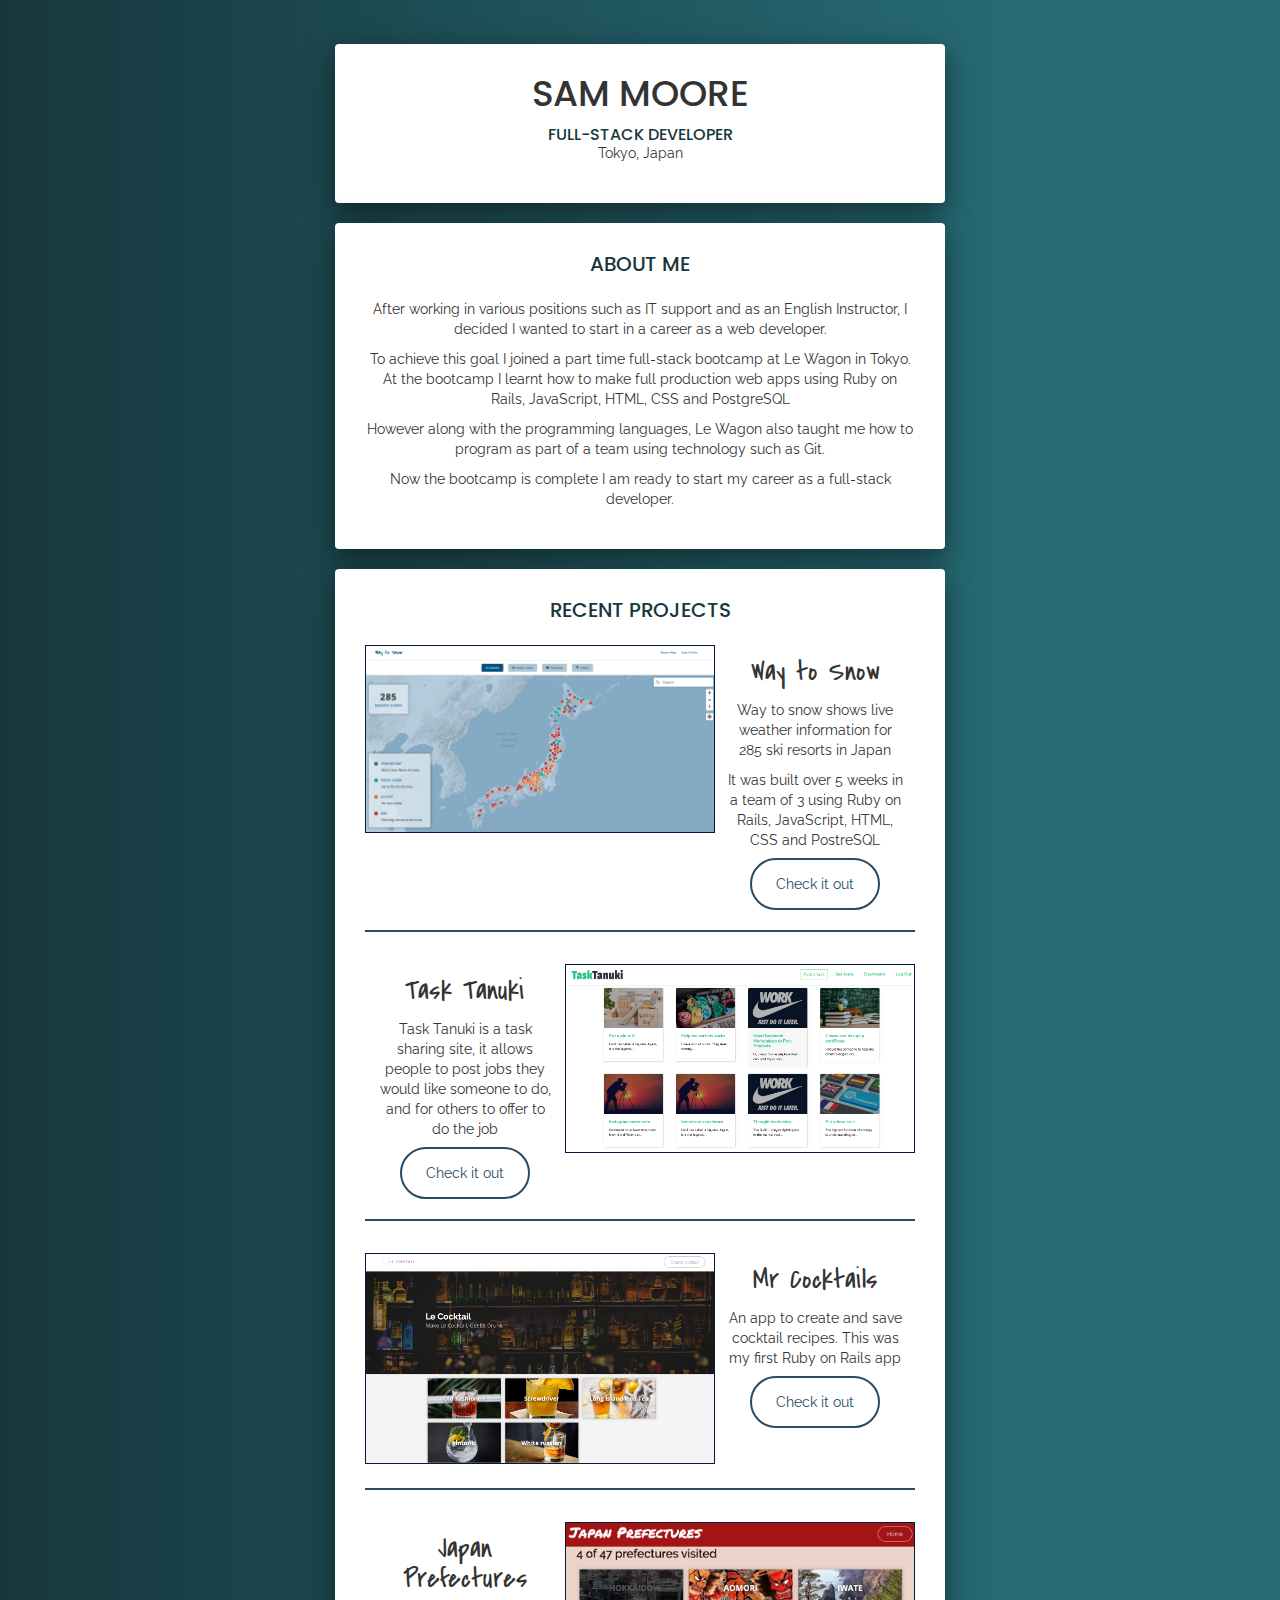
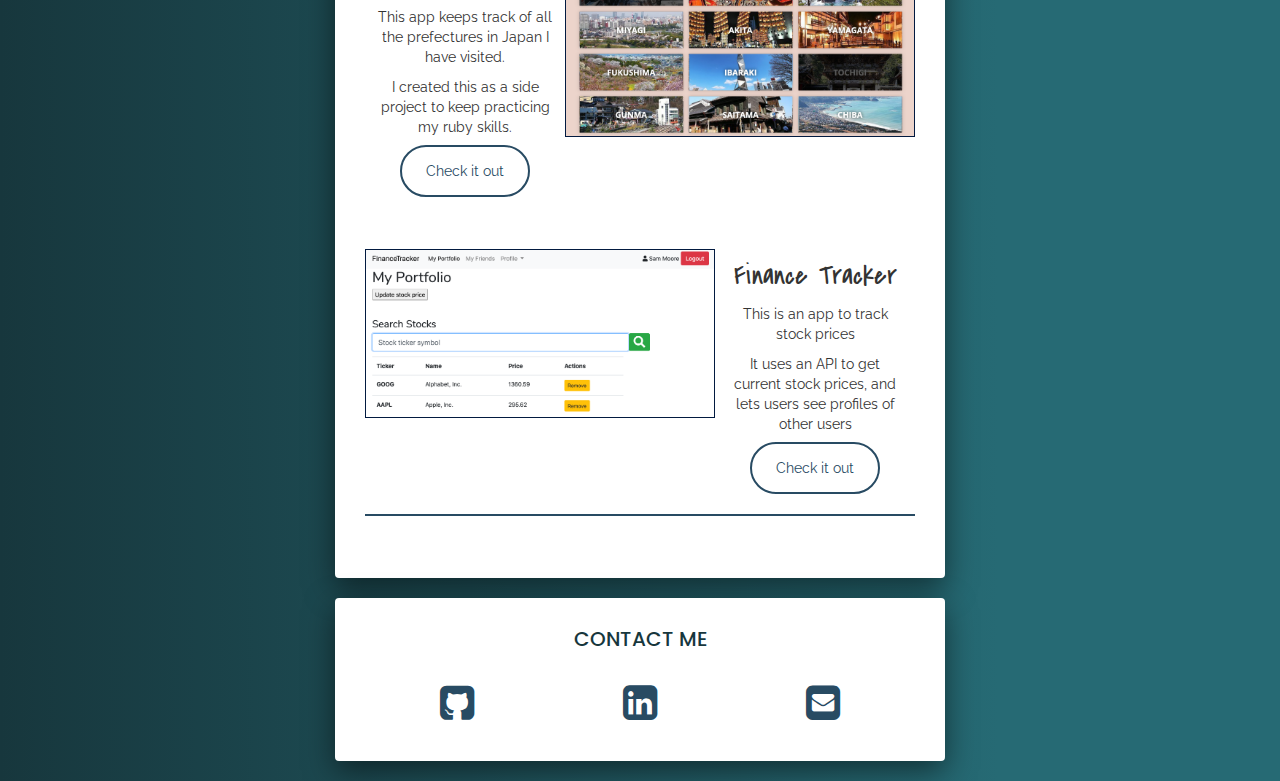
==== index.html @ c076d0ab "Site updated to dea17e8" ====
<!doctype html>
<html>
  <head>
    <meta charset="utf-8">

    <!-- Always force latest IE rendering engine or request Chrome Frame -->
    <meta content="IE=edge,chrome=1" http-equiv="X-UA-Compatible">

    <!-- For Bootstrap responsiveness -->
    <meta http-equiv="X-UA-Compatible" content="IE=edge">
    <meta name="viewport" content="width=device-width, initial-scale=1">

    <!-- Use title if it's in the page YAML frontmatter -->
    <title>Sam Moore</title>

    <link href="stylesheets/app.css" rel="stylesheet" />
    <script src="javascripts/app.js"></script>

    <!-- HTML5 Shim and Respond.js IE8 support of HTML5 elements and media queries -->
    <!-- Leave those next 4 lines if you care about users using IE8 -->
    <!--[if lt IE 9]>
      <script src="https://oss.maxcdn.com/html5shiv/3.7.2/html5shiv.min.js"></script>
      <script src="https://oss.maxcdn.com/respond/1.4.2/respond.min.js"></script>
    <![endif]-->
  </head>

  <body class="index">


    <!-- <div class="welcome text-center padded">
  <h1>Sam Moore</h1>
  <h2>Full-Stack Developer</h2>
  <p class="doc">
  </p><#!-- .doc
</div><#!-- .welcome -->
<!-- <div class="header">

</div> -->

<div class="container">
  <div class="content">
    <div class="card">
      <h1>SAM MOORE</h1>
      <h3>FULL-STACK DEVELOPER</h3>
      <p>Tokyo, Japan</p>
    </div>
    <div class="card">
      <div class="section-header">
        <h2>ABOUT ME</h2>
      </div>
      <div class="section-body">
        <p>After working in various positions such as IT support and as an English Instructor, I decided I wanted to start in a career
        as a web developer.</p>
        <p>To achieve this goal I joined a part time full-stack bootcamp at Le Wagon in Tokyo.
        At the bootcamp I learnt how to make full production web apps using Ruby on Rails, JavaScript, HTML, CSS and PostgreSQL</p>
        <p>However along with the programming languages, Le Wagon also taught me how to program as part of a team using technology such as Git.</p>
        <p>Now the bootcamp is complete I am ready to start my career as a full-stack developer.</p>
      </div>
    </div>
    <div class="card">
      <div class="section-header">
        <h2>RECENT PROJECTS</h2>
      </div>
      <div class="section-body">
        <div class="project">
          <div class="project-image">
            <img src="images/way-to-snow-map.png" alt="Way to Snow Map" />

          </div>
          <div class="project-text">
            <h1>Way to Snow</h1>
            <p>Way to snow shows live weather information for 285 ski resorts in Japan</p>
            <p>It was built over 5 weeks in a team of 3 using Ruby on Rails, JavaScript, HTML, CSS and PostreSQL</p>
            <div class="project-button">
              <a href="http://www.waytosnow.com/" target="_blank" class="btn-medium">Check it out</a>
            </div>
          </div>
        </div>
        <div class="project">
          <div class="project-text">
            <h1>Task Tanuki</h1>
            <p>Task Tanuki is a task sharing site, it allows people to post jobs they would like someone to do, and for others to offer
            to do the job</p>
            <div class="project-button">
              <a href="https://task-tanuki.herokuapp.com/" target="_blank" class="btn-medium">Check it out</a>
            </div>
          </div>
          <div class="project-image">
            <img src="images/task-tanuki.png" alt="Task Tanuki" />
          </div>
        </div>
        <div class="project">
          <div class="project-image">
            <img src="images/mr-cocktails.png" alt="Mr Cocktails" />

          </div>
          <div class="project-text">
            <h1>Mr Cocktails</h1>
            <p>An app to create and save cocktail recipes. This was my first Ruby on Rails app</p>
            <div class="project-button">
              <a href="http://le-cocktail.herokuapp.com/" target="_blank" class="btn-medium">Check it out</a>
            </div>
          </div>
        </div>
        <div class="project" id="project-last">
          <div class="project-text">
            <h1>Japan Prefectures</h1>
            <p>This app keeps track of all the prefectures in Japan I have visited.</p>
            <p>I created this as a side project to keep practicing my ruby skills.</p>
            <div class="project-button">
              <a href="https://prefecture-checklist.herokuapp.com/prefectures" target="_blank" class="btn-medium">Check it out</a>
            </div>
          </div>
          <div class="project-image">
            <img src="images/prefectures.png" alt="Japan Prefectures" />
          </div>
        </div>
        <div class="project">
          <div class="project-image">
            <img src="images/finance-tracker.png" alt="Mr Cocktails" />

          </div>
          <div class="project-text">
            <h1>Finance Tracker</h1>
            <p>This is an app to track stock prices</p>
            <p>It uses an API to get current stock prices, and lets users see profiles of other users</p>
            <div class="project-button">
              <a href="https://sams-finance-tracker.herokuapp.com/" target="_blank" class="btn-medium">Check it out</a>
            </div>
          </div>
        </div>

      </div>
    </div>
    <div class="card">
      <div class="section-header">
        <h2>CONTACT ME</h2>
      </div>
      <div class="section-body">
        <div class="links">
          <a href="https://github.com/swmoore84" target="_blank">
            <i class="fa fa-github-square"></i>
          </a>
          <a href="https://www.linkedin.com/in/sammoore84/" target="_blank">
            <i class="fa fa-linkedin-square"></i>
          </a>
          <a href="mailto:swmoore84@gmail.com">
            <i class="fa fa-envelope-square"></i>
          </a>
        </div>

      </div>
    </div>
  </div>
</div>

  </body>
</html>
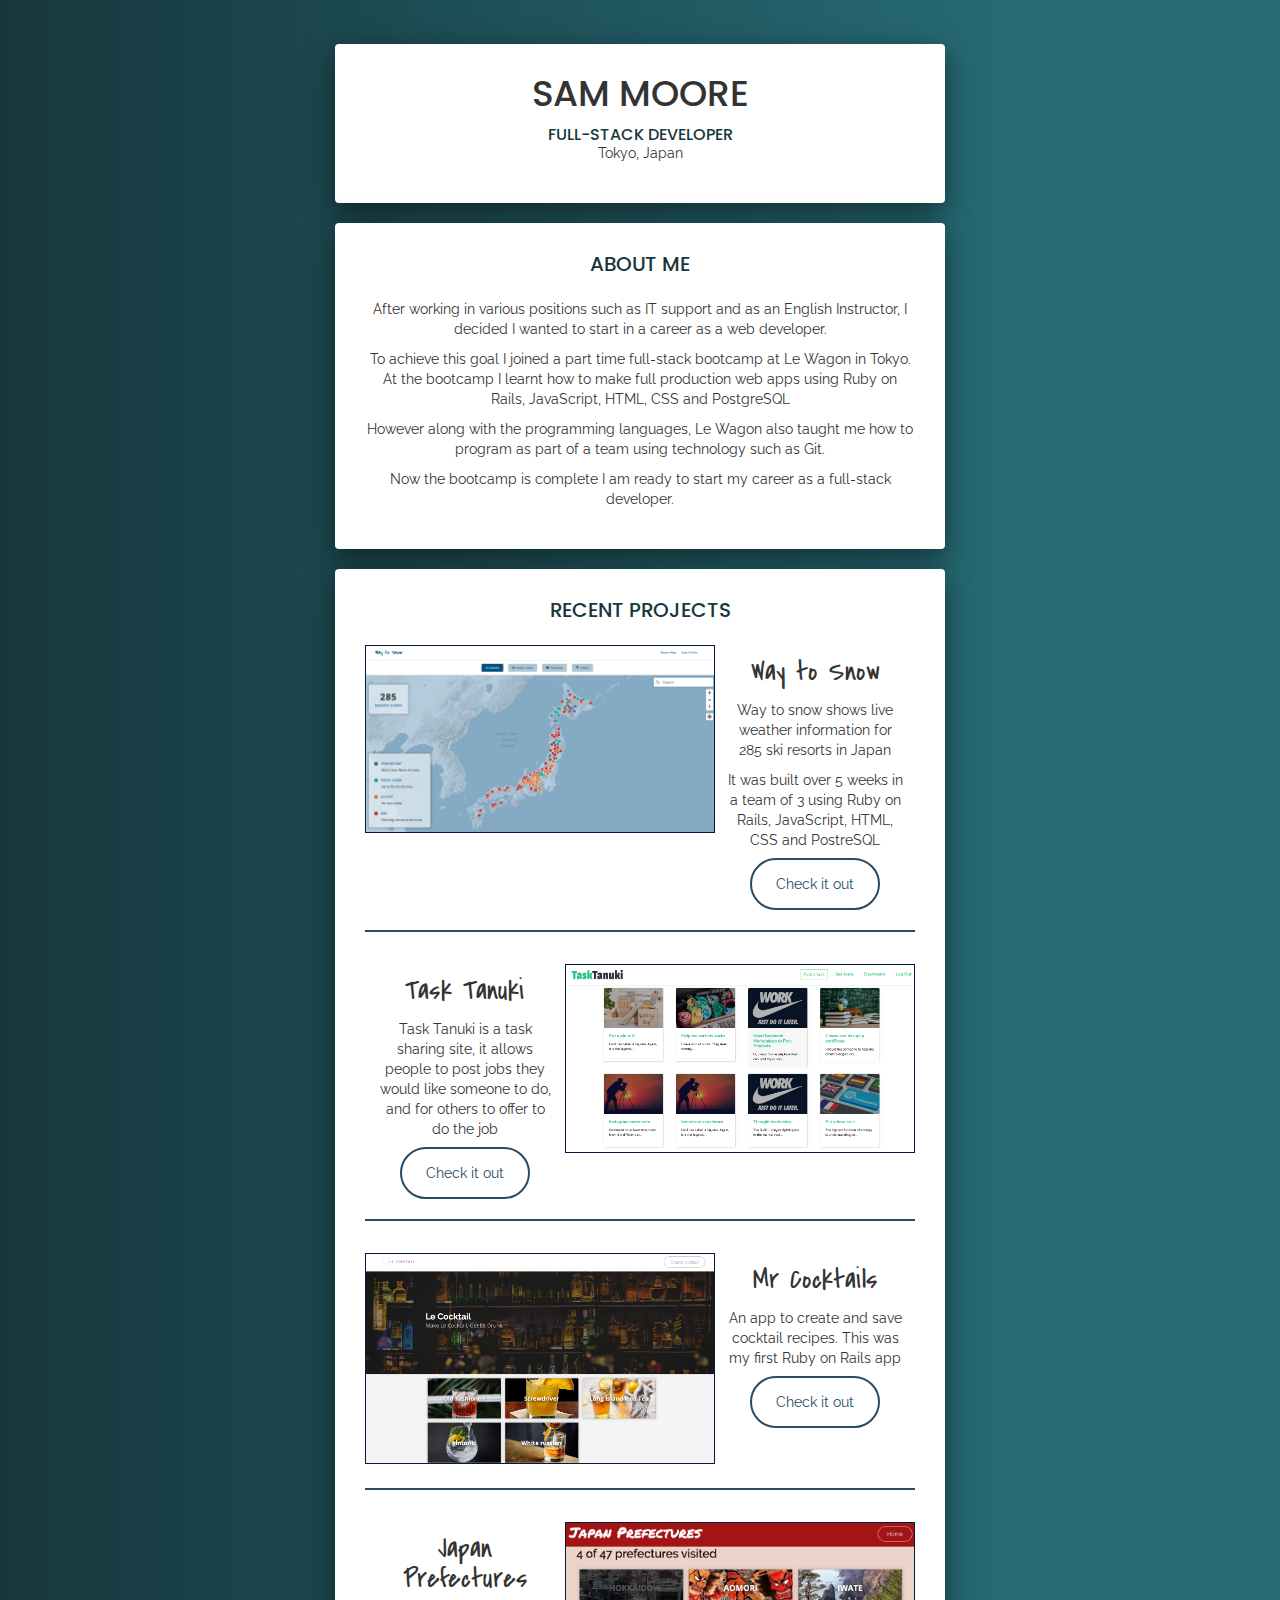
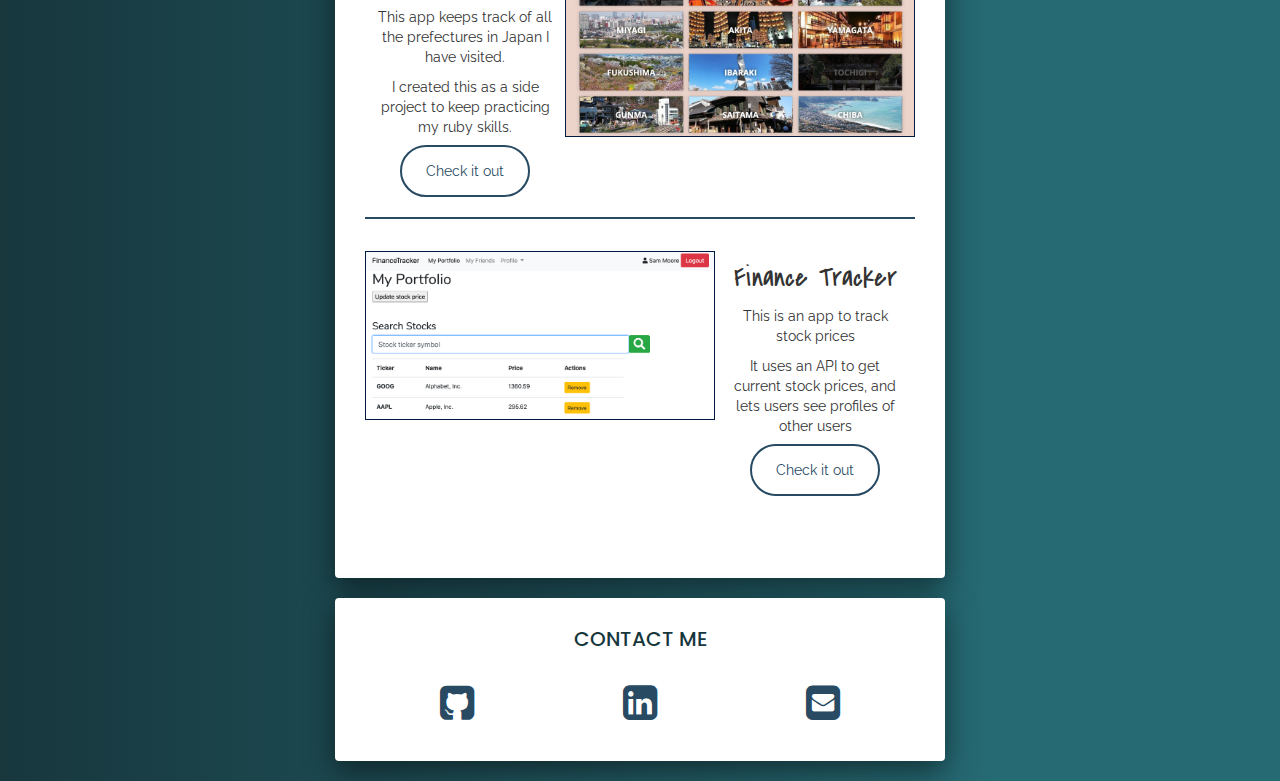
==== commit 5b9f01ae: "Site updated to 0e6017b" ====
--- a/index.html
+++ b/index.html
@@ -102,7 +102,7 @@
             </div>
           </div>
         </div>
-        <div class="project" id="project-last">
+        <div class="project">
           <div class="project-text">
             <h1>Japan Prefectures</h1>
             <p>This app keeps track of all the prefectures in Japan I have visited.</p>
@@ -115,10 +115,9 @@
             <img src="images/prefectures.png" alt="Japan Prefectures" />
           </div>
         </div>
-        <div class="project">
+        <div class="project" id="project-last">
           <div class="project-image">
-            <img src="images/finance-tracker.png" alt="Mr Cocktails" />
-
+            <img src="images/finance-tracker.png" alt="Finance Tracker" />
           </div>
           <div class="project-text">
             <h1>Finance Tracker</h1>
@@ -129,7 +128,6 @@
             </div>
           </div>
         </div>
-
       </div>
     </div>
     <div class="card">
@@ -148,7 +146,6 @@
             <i class="fa fa-envelope-square"></i>
           </a>
         </div>
-
       </div>
     </div>
   </div>
